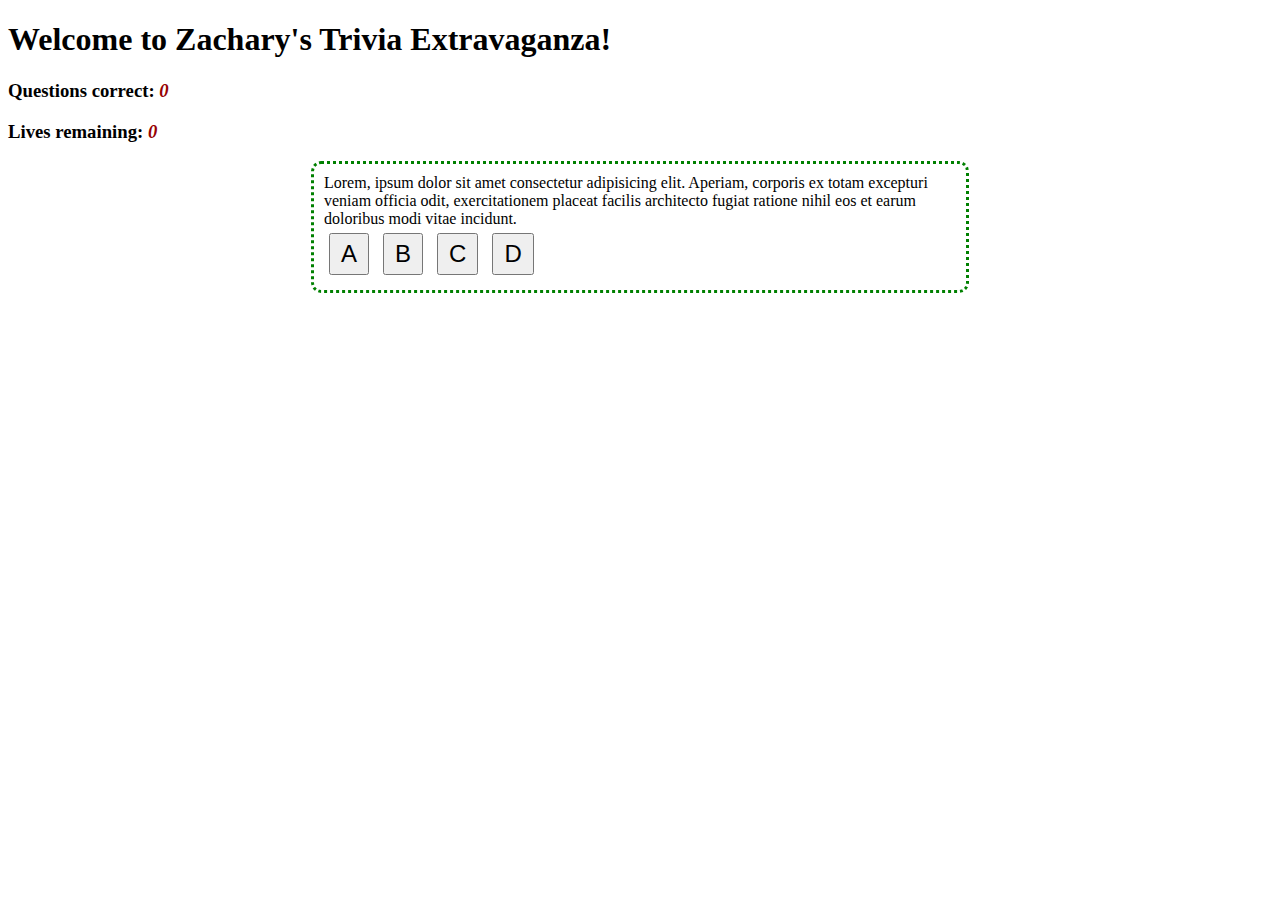
==== index.html @ a18a26ee "skeleton of HTML and beginnings of CSS in" ====
<!DOCTYPE html>
<html lang="en">
<head>
    <meta charset="UTF-8">
    <meta name="viewport" content="width=device-width, initial-scale=1.0">
    <title>Document</title>
    <link rel="stylesheet" href="styles.css">
    <script src="script.js"></script>
</head>
<body>
    <h1>Welcome to Zachary's Trivia Extravaganza!</h1>
    <h3>Questions correct: <span id="questionsCorrectText">0</span></h3>
    <h3>Lives remaining: <span id="livesRemainingText">0</span></h3>

    <div class="container_questionBox">
        Lorem, ipsum dolor sit amet consectetur adipisicing elit. Aperiam, corporis ex totam excepturi veniam officia odit, exercitationem placeat facilis architecto fugiat ratione nihil eos et earum doloribus modi vitae incidunt.
        <br>
        <button id="aButton">A</button>
        <button id="bButton">B</button>
        <button id="cButton">C</button>
        <button id="dButton">D</button>
    </div>

    
</body>
</html>
---- styles.css ----
span {
    font-style: italic;
    color: rgb(151, 2, 2);
}

button {
    font-size: x-large;
    padding: 5px 10px;
    margin: 5px;
;

}

.container_questionBox{
    border: dotted green;
    border-radius: 10px;
    width: 50%;
    padding: 10px;
    margin: auto;
}
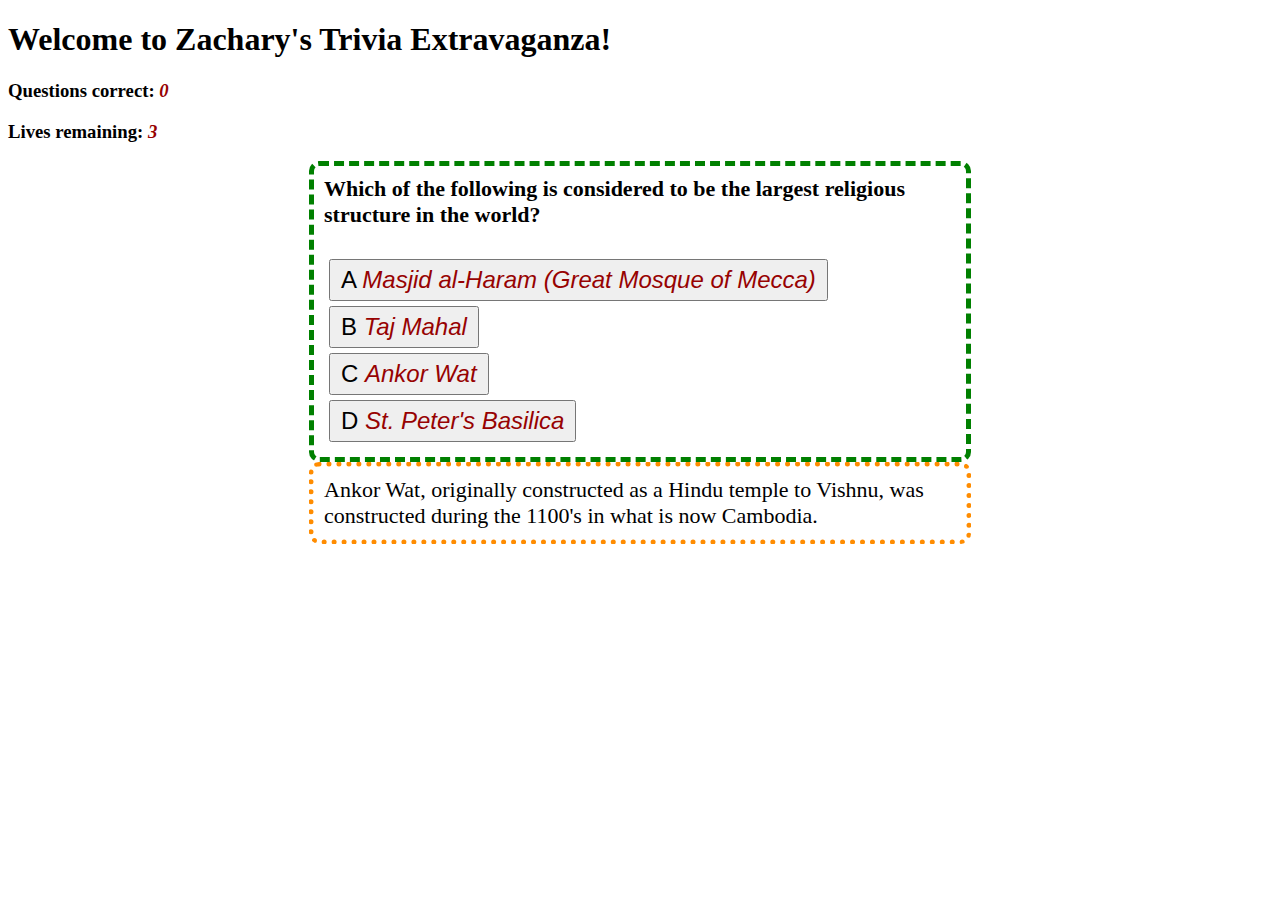
==== commit 1f4212f4: "html updates but can't get listeners and identifiers to work properly yet." ====
--- a/index.html
+++ b/index.html
@@ -5,20 +5,28 @@
     <meta name="viewport" content="width=device-width, initial-scale=1.0">
     <title>Document</title>
     <link rel="stylesheet" href="styles.css">
-    <script src="script.js"></script>
+    <script src="script.js" defer></script>
 </head>
 <body>
     <h1>Welcome to Zachary's Trivia Extravaganza!</h1>
     <h3>Questions correct: <span id="questionsCorrectText">0</span></h3>
-    <h3>Lives remaining: <span id="livesRemainingText">0</span></h3>
+    <h3>Lives remaining: <span id="livesRemainingText">3</span></h3>
 
-    <div class="container_questionBox">
+    <!-- Could put a message box here or below ? to share trivia tidbit, wrong/right, hints, etc instead of modal/other pop-up-->
+
+    <div class="container">
+        <div id="questionBox">
         Lorem, ipsum dolor sit amet consectetur adipisicing elit. Aperiam, corporis ex totam excepturi veniam officia odit, exercitationem placeat facilis architecto fugiat ratione nihil eos et earum doloribus modi vitae incidunt.
+        </div>
         <br>
-        <button id="aButton">A</button>
-        <button id="bButton">B</button>
-        <button id="cButton">C</button>
-        <button id="dButton">D</button>
+        <button id="aButton">A <span id="aOption"></span></button>
+        <button id="bButton">B <span id="bOption"></span></button>
+        <button id="cButton">C <span id="cOption"></span></button>
+        <button id="dButton">D <span id="dOption"></span></button>
+    </div>
+    <div id="tidbitBox" class="container">
+        
+
     </div>
 
     
--- a/styles.css
+++ b/styles.css
@@ -7,14 +7,23 @@
     font-size: x-large;
     padding: 5px 10px;
     margin: 5px;
+    display: block;
 ;
 
 }
 
-.container_questionBox{
-    border: dotted green;
+.container {
+    border: thick dashed green;
     border-radius: 10px;
     width: 50%;
     padding: 10px;
     margin: auto;
+    font-size: 22px;
 }
+
+#questionBox {
+    font-weight: 800;
+}
+#tidbitBox {
+    border: thick dotted darkorange;
+}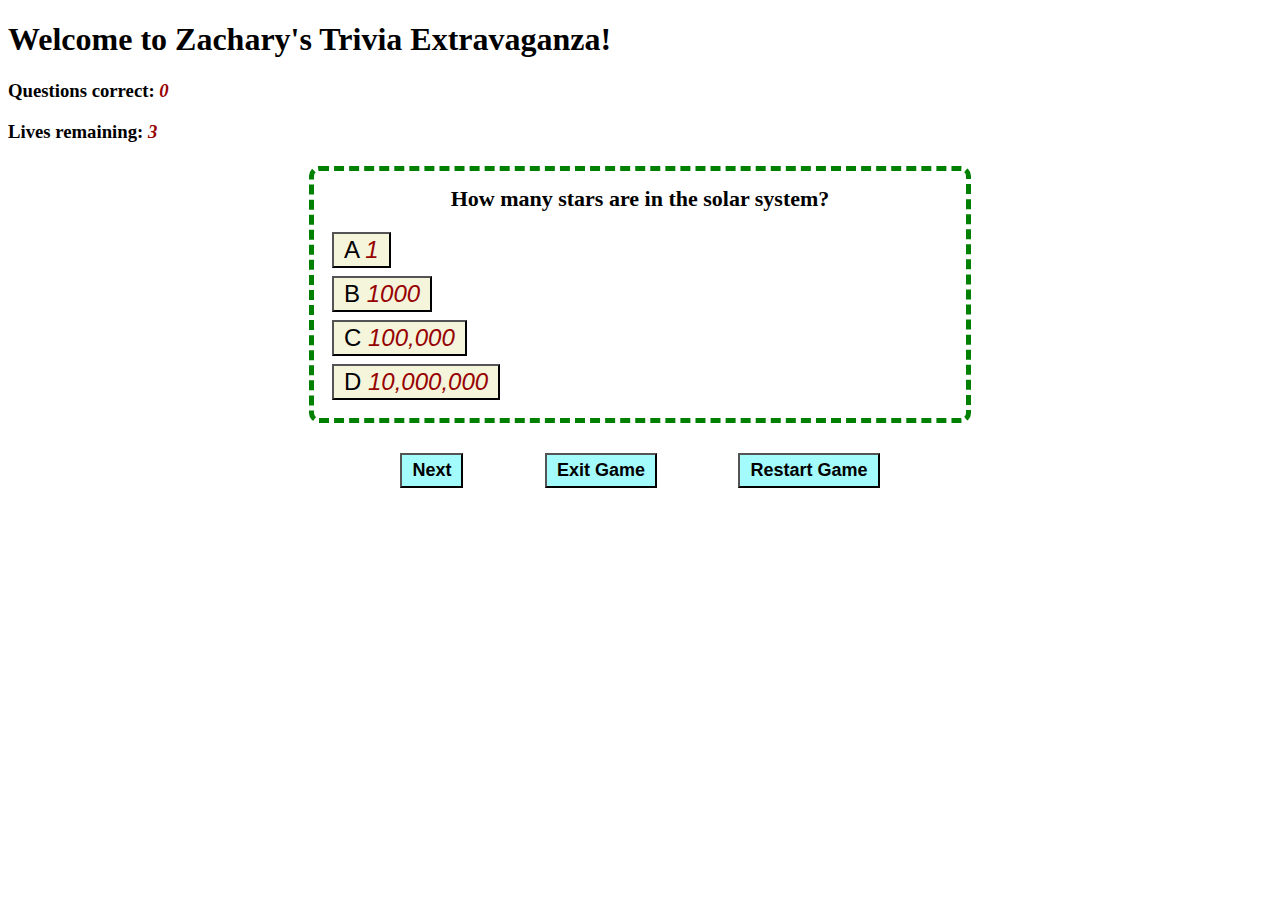
==== commit 22af74c0: "page updates text properly. questions advance. scores update" ====
--- a/index.html
+++ b/index.html
@@ -9,23 +9,30 @@
 </head>
 <body>
     <h1>Welcome to Zachary's Trivia Extravaganza!</h1>
-    <h3>Questions correct: <span id="questionsCorrectText">0</span></h3>
-    <h3>Lives remaining: <span id="livesRemainingText">3</span></h3>
+    <h3>Questions correct: <span id="questionsCorrectText"></span></h3>
+    <h3>Lives remaining: <span id="livesRemainingText"></span></h3>
 
     <!-- Could put a message box here or below ? to share trivia tidbit, wrong/right, hints, etc instead of modal/other pop-up-->
 
-    <div class="container">
-        <div id="questionBox">
+    
+    <div id="feedbackBox"></div>
+
+    <div class="questionBox">
+        <div id="questionText">
         Lorem, ipsum dolor sit amet consectetur adipisicing elit. Aperiam, corporis ex totam excepturi veniam officia odit, exercitationem placeat facilis architecto fugiat ratione nihil eos et earum doloribus modi vitae incidunt.
         </div>
-        <br>
-        <button id="aButton">A <span id="aOption"></span></button>
-        <button id="bButton">B <span id="bOption"></span></button>
-        <button id="cButton">C <span id="cOption"></span></button>
-        <button id="dButton">D <span id="dOption"></span></button>
+    
+        <button class="answerButton" id="aButton">A <span id="aOption"></span></button>
+        <button class="answerButton" id="bButton">B <span id="bOption"></span></button>
+        <button class="answerButton" id="cButton">C <span id="cOption"></span></button>
+        <button class="answerButton" id="dButton">D <span id="dOption"></span></button>
     </div>
     <div id="tidbitBox" class="container">
-        
+    </div>
+    <div id="lowerNav">
+        <button id="next">Next</button>
+        <button id="exit">Exit Game</button>
+        <button id="restart">Restart Game</button>
 
     </div>
 
--- a/styles.css
+++ b/styles.css
@@ -3,13 +3,30 @@
     color: rgb(151, 2, 2);
 }
 
-button {
+.answerButton{
     font-size: x-large;
+    padding: 2px 10px;
+    margin: 8px;
+    display: block;
+    background-color: beige;
+}
+
+#lowerNav>button{
+    font-size: large;
+    margin: 0 5px;
     padding: 5px 10px;
-    margin: 5px;
-    display: block;
-;
+    background-color: rgb(164, 251, 251);
+    font-weight: 900;
+}
 
+#lowerNav{
+    display: flex;
+    flex-direction: row;
+    position: relative;
+    /* display: inline-flex; */
+    margin: 0 auto;
+    width: 50%;
+    justify-content: space-evenly;
 }
 
 .container {
@@ -17,13 +34,38 @@
     border-radius: 10px;
     width: 50%;
     padding: 10px;
-    margin: auto;
+    margin: 5px auto;
     font-size: 22px;
 }
 
-#questionBox {
+#feedbackBox{
+    display: flex;
+    justify-content: center;
+}
+
+.questionBox {
+       border: thick dashed green;
+        border-radius: 10px;
+        width: 50%;
+        padding: 10px;
+        margin: 5px auto;
+        font-size: 22px;
+}
+
+#questionText{
+    display: flex;
+    justify-content: center;    
+    /* padding: 300 auto; */
+    margin-top: 5px;
+    margin-bottom: 20px;
+    width:100%;
     font-weight: 800;
 }
+    /* padding-bottom: 20px;
+    padding-left: auto;
+    padding-right: auto; */
+
+
 #tidbitBox {
     border: thick dotted darkorange;
 }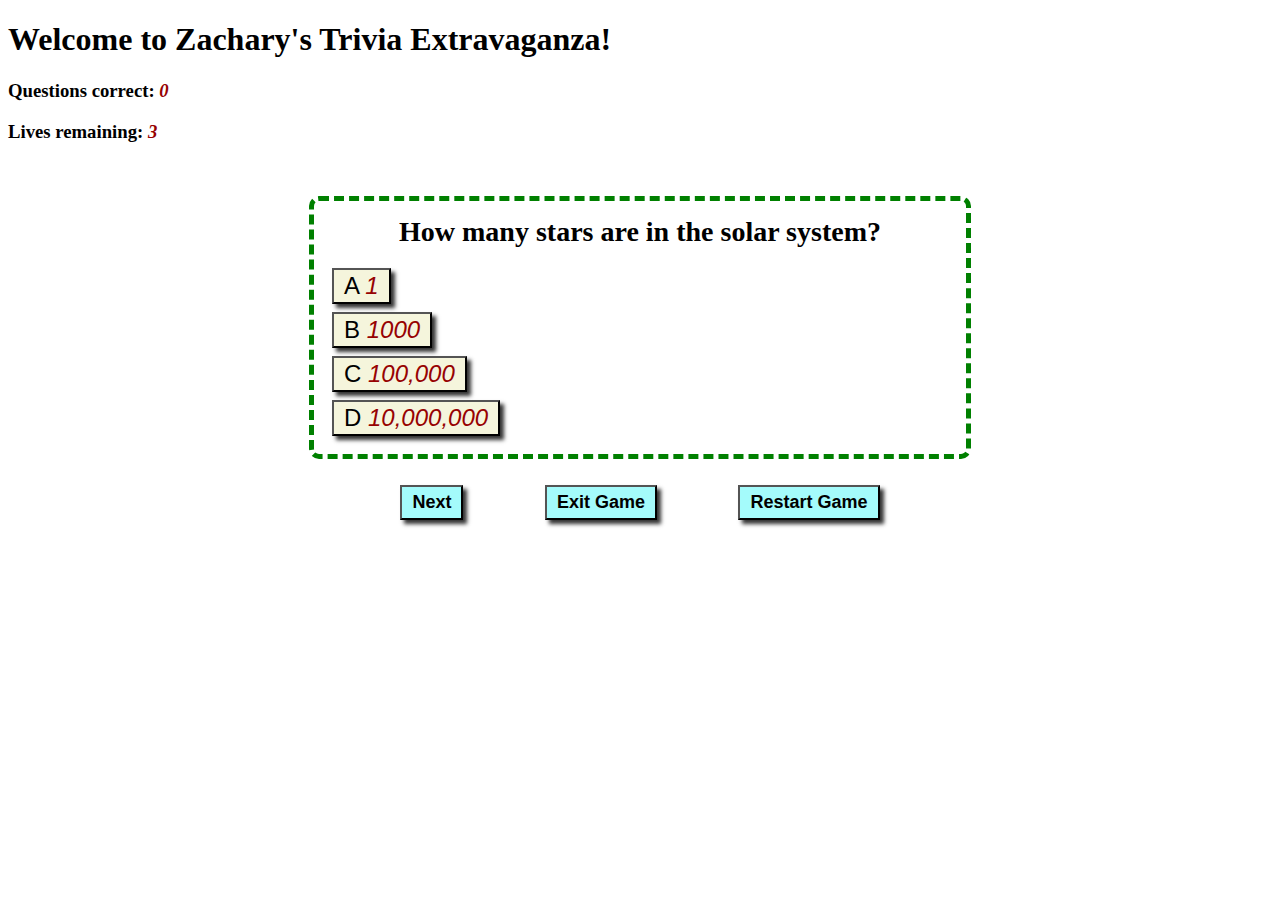
==== commit 2f9235b5: "changed document title" ====
--- a/index.html
+++ b/index.html
@@ -3,7 +3,7 @@
 <head>
     <meta charset="UTF-8">
     <meta name="viewport" content="width=device-width, initial-scale=1.0">
-    <title>Document</title>
+    <title>Trivia Extravaganza</title>
     <link rel="stylesheet" href="styles.css">
     <script src="script.js" defer></script>
 </head>
--- a/styles.css
+++ b/styles.css
@@ -9,6 +9,14 @@
     margin: 8px;
     display: block;
     background-color: beige;
+}
+
+button {
+    box-shadow: 4px 4px 4px rgba(0, 0, 0, 0.8);
+}
+
+.inactive{
+    display: none;
 }
 
 #lowerNav>button{
@@ -29,18 +37,19 @@
     justify-content: space-evenly;
 }
 
-.container {
+/* .container {
     border: thick dashed green;
     border-radius: 10px;
     width: 50%;
     padding: 10px;
     margin: 5px auto;
     font-size: 22px;
-}
+} */
 
 #feedbackBox{
     display: flex;
     justify-content: center;
+    font-size: 26px;
 }
 
 .questionBox {
@@ -49,7 +58,7 @@
         width: 50%;
         padding: 10px;
         margin: 5px auto;
-        font-size: 22px;
+        font-size: 28px;
 }
 
 #questionText{
@@ -67,5 +76,10 @@
 
 
 #tidbitBox {
-    border: thick dotted darkorange;
+    display: flex;
+    font-size: 22px;
+    width: 60%;
+    margin: 5px auto;
+    padding: 8px;
+    border-radius: 10px;
 }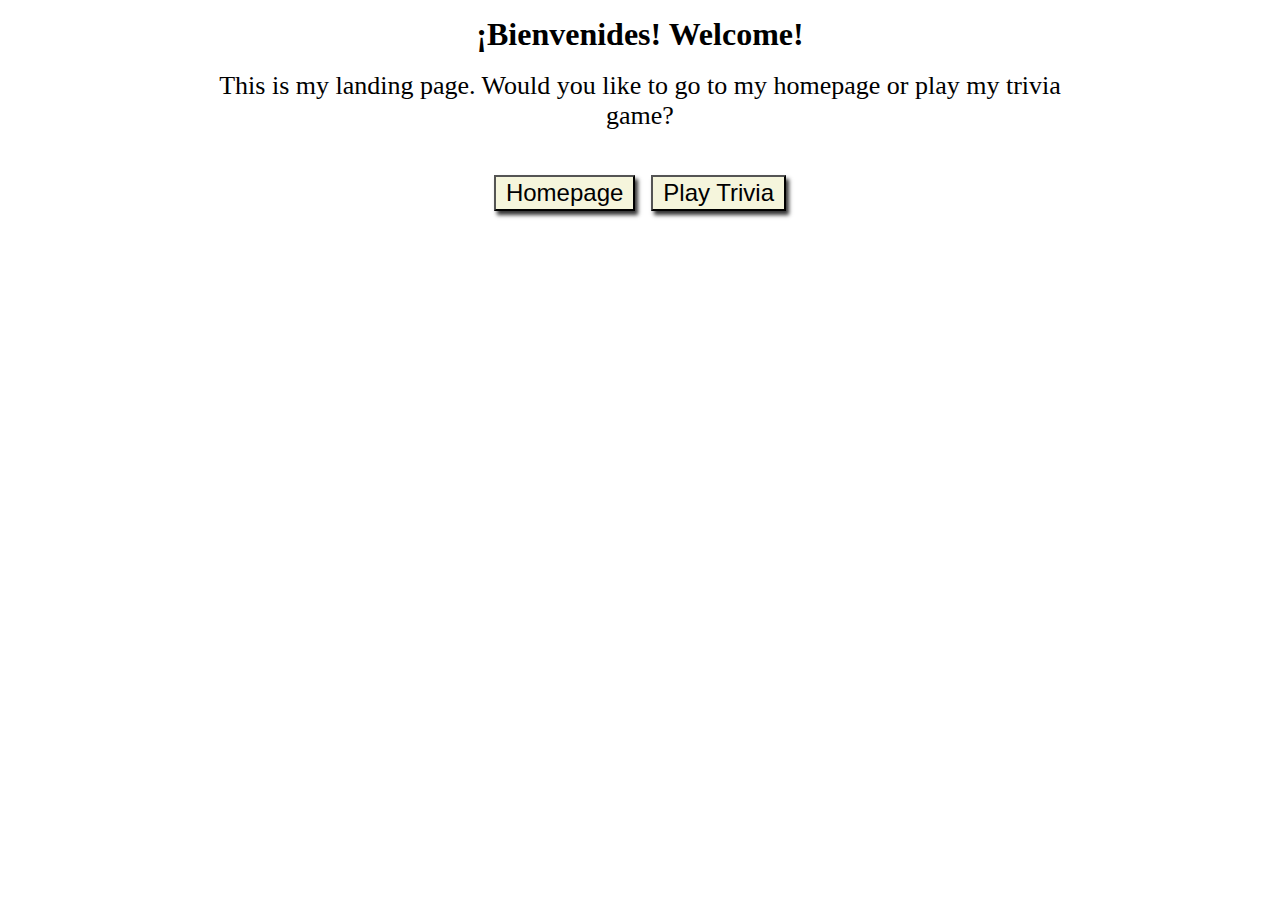
==== commit 72dc89b1: "added landing page & homepage. Links b/t them not working yet." ====
--- a/index.html
+++ b/index.html
@@ -1,41 +1,21 @@
 <!DOCTYPE html>
 <html lang="en">
+
 <head>
     <meta charset="UTF-8">
     <meta name="viewport" content="width=device-width, initial-scale=1.0">
-    <title>Trivia Extravaganza</title>
-    <link rel="stylesheet" href="styles.css">
-    <script src="script.js" defer></script>
+    <title>Landing Page</title>
+    <link rel="stylesheet" href="landingstyles.css">
 </head>
+
 <body>
-    <h1>Welcome to Zachary's Trivia Extravaganza!</h1>
-    <h3>Questions correct: <span id="questionsCorrectText"></span></h3>
-    <h3>Lives remaining: <span id="livesRemainingText"></span></h3>
+    <h1>¡Bienvenides! Welcome!</h1>
+    <p id="feedbackBox">This is my landing page. Would you like to go to my homepage or play my trivia game?</p>
+    <br>
+    <div id="tidbitBox">
+        <button class="answerButton"><a href:"home.html">Homepage</a></button>
+        <button class="answerButton"><a href:"trivia.html">Play Trivia</a></button>
+    </div>
+</body>
 
-    <!-- Could put a message box here or below ? to share trivia tidbit, wrong/right, hints, etc instead of modal/other pop-up-->
-
-    
-    <div id="feedbackBox"></div>
-
-    <div class="questionBox">
-        <div id="questionText">
-        Lorem, ipsum dolor sit amet consectetur adipisicing elit. Aperiam, corporis ex totam excepturi veniam officia odit, exercitationem placeat facilis architecto fugiat ratione nihil eos et earum doloribus modi vitae incidunt.
-        </div>
-    
-        <button class="answerButton" id="aButton">A <span id="aOption"></span></button>
-        <button class="answerButton" id="bButton">B <span id="bOption"></span></button>
-        <button class="answerButton" id="cButton">C <span id="cOption"></span></button>
-        <button class="answerButton" id="dButton">D <span id="dOption"></span></button>
-    </div>
-    <div id="tidbitBox" class="container">
-    </div>
-    <div id="lowerNav">
-        <button id="next">Next</button>
-        <button id="exit">Exit Game</button>
-        <button id="restart">Restart Game</button>
-
-    </div>
-
-    
-</body>
 </html>--- a/landingstyles.css
+++ b/landingstyles.css
@@ -0,0 +1,94 @@
+h1, p{
+    display: flex;
+    justify-content: center;
+    margin: 5px auto;
+    padding-top: 8px;
+}
+
+p{
+    font-size: 18px;
+}
+/* 
+h3{
+    display: flex;
+    justify-content: center;
+    margin: 30px auto;
+    padding-bottom: 5px; */
+/* } */
+
+.answerButton{
+    font-size: x-large;
+    padding: 2px 10px;
+    margin: 8px;
+    display: block;
+    background-color: beige;
+}
+
+button {
+    box-shadow: 3px 4px 4px rgba(0, 0, 0, 0.8);
+    margin-right: 10px;
+}
+
+.clicked{
+    box-shadow: 1px 1px 1px rgba(0, 0, 0, 0.8);
+}
+/* 
+.inactive{
+    display: none; */
+/* } */
+
+/* #lowerNav>button{
+    font-size: large;
+    margin: 0 5px;
+    padding: 5px 10px;
+    background-color: rgb(164, 251, 251);
+    font-weight: 900;
+} */
+
+/* #lowerNav{
+    display: flex;
+    flex-direction: row;
+    position: relative;
+    /* display: inline-flex; */
+    /* margin: 0 auto;
+    width: 50%;
+    justify-content: space-evenly; */
+ /* } */
+
+#feedbackBox{
+    display: flex;
+    justify-content: center;
+    font-size: 26px;
+    margin-top: 10px;
+    width: 70%;
+    text-align: center;
+}
+
+.questionBox {
+       border: thick dashed green;
+        border-radius: 10px;
+        width: 50%;
+        padding: 10px;
+        margin: 5px auto;
+        font-size: 28px;
+}
+
+#questionText{
+    display: flex;
+    justify-content: center;    
+    /* padding: 300 auto; */
+    margin-top: 5px;
+    margin-bottom: 20px;
+    width:100%;
+    font-weight: 800;
+}
+
+#tidbitBox {
+    display: flex;
+    font-size: 22px;
+    width: 60%;
+    margin: 5px auto;
+    padding: 8px;
+    border-radius: 10px;
+    justify-content: center;
+}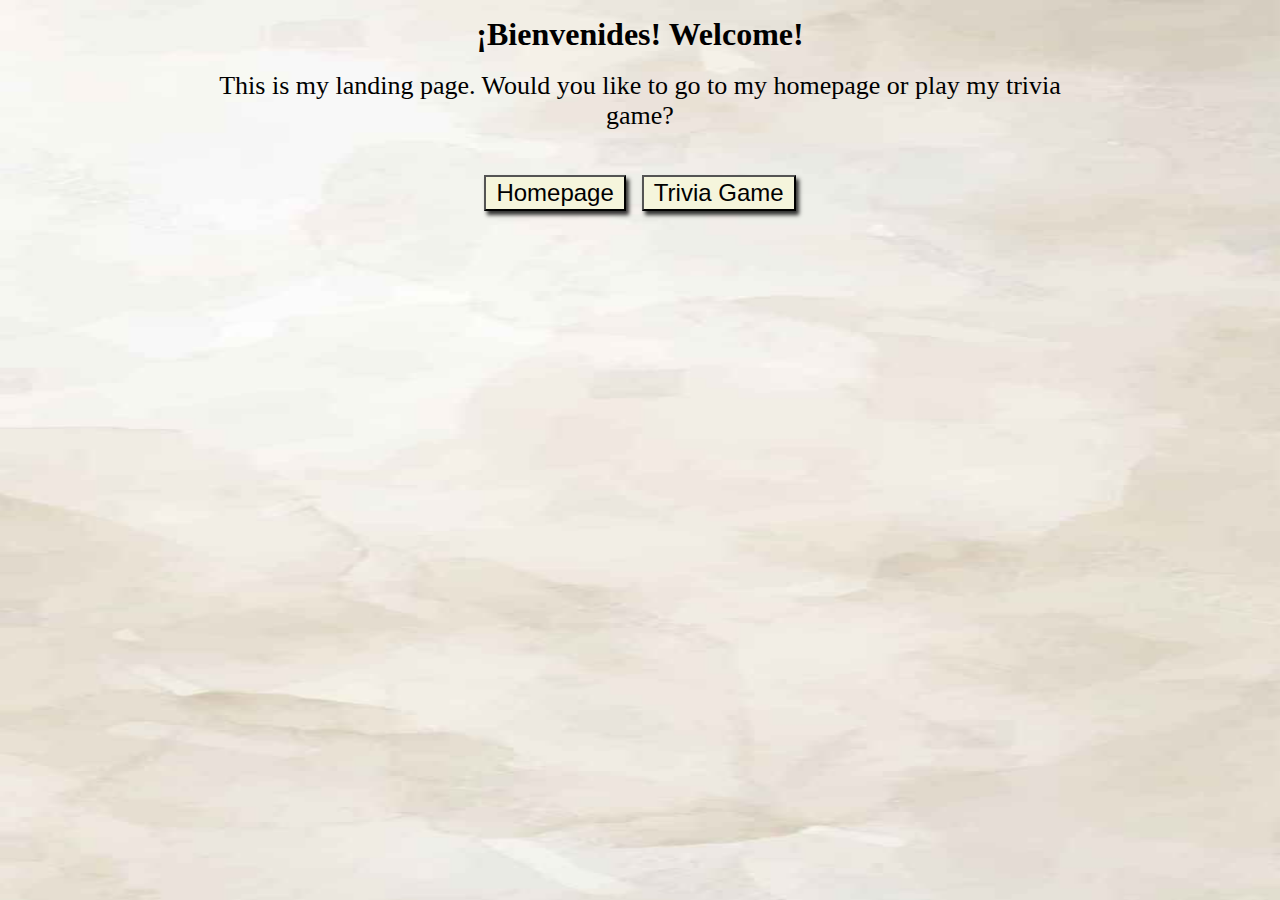
==== commit 13d62a44: "everything works" ====
--- a/index.html
+++ b/index.html
@@ -13,9 +13,29 @@
     <p id="feedbackBox">This is my landing page. Would you like to go to my homepage or play my trivia game?</p>
     <br>
     <div id="tidbitBox">
-        <button class="answerButton"><a href:"home.html">Homepage</a></button>
-        <button class="answerButton"><a href:"trivia.html">Play Trivia</a></button>
+        <button class="answerButton" id="homepage" onclick="openHomepage()">Homepage</button>
+        <button class="answerButton" id="triviaGame" onclick="openTriviaGame()">Trivia Game</button>
     </div>
+    <script>
+        answerButtonsAll = document.getElementsByClassName("answerButton");
+        for (let button of answerButtonsAll) {
+            animateButton(button)
+        }
+        function openHomepage() {
+            window.location.href = 'home.html';
+        }
+        function openTriviaGame() {
+            window.location.href = 'trivia.html';
+        }
+        function animateButton(passedButton) {
+            passedButton.addEventListener("mousedown", function (event) {
+                event.currentTarget.classList.add("clicked");
+            });
+            passedButton.addEventListener("mouseup", function (event) {
+                event.currentTarget.classList.remove("clicked");
+            });
+        }
+    </script>
 </body>
 
 </html>--- a/landingstyles.css
+++ b/landingstyles.css
@@ -1,3 +1,9 @@
+body {
+    background-image: url("stucco.jpg");
+    background-size: 100vw 100vh;
+    background-repeat: no-repeat;
+}
+
 h1, p{
     display: flex;
     justify-content: center;
@@ -37,23 +43,23 @@
     display: none; */
 /* } */
 
-/* #lowerNav>button{
+#lowerNav>button{
     font-size: large;
     margin: 0 5px;
     padding: 5px 10px;
     background-color: rgb(164, 251, 251);
     font-weight: 900;
-} */
+} 
 
-/* #lowerNav{
+#lowerNav{
     display: flex;
-    flex-direction: row;
+    /* flex-direction: row; */
     position: relative;
-    /* display: inline-flex; */
-    /* margin: 0 auto;
+    /* display: inline-flex;  */
+    margin: 0 auto;
     width: 50%;
-    justify-content: space-evenly; */
- /* } */
+    justify-content: space-evenly;
+ } 
 
 #feedbackBox{
     display: flex;
